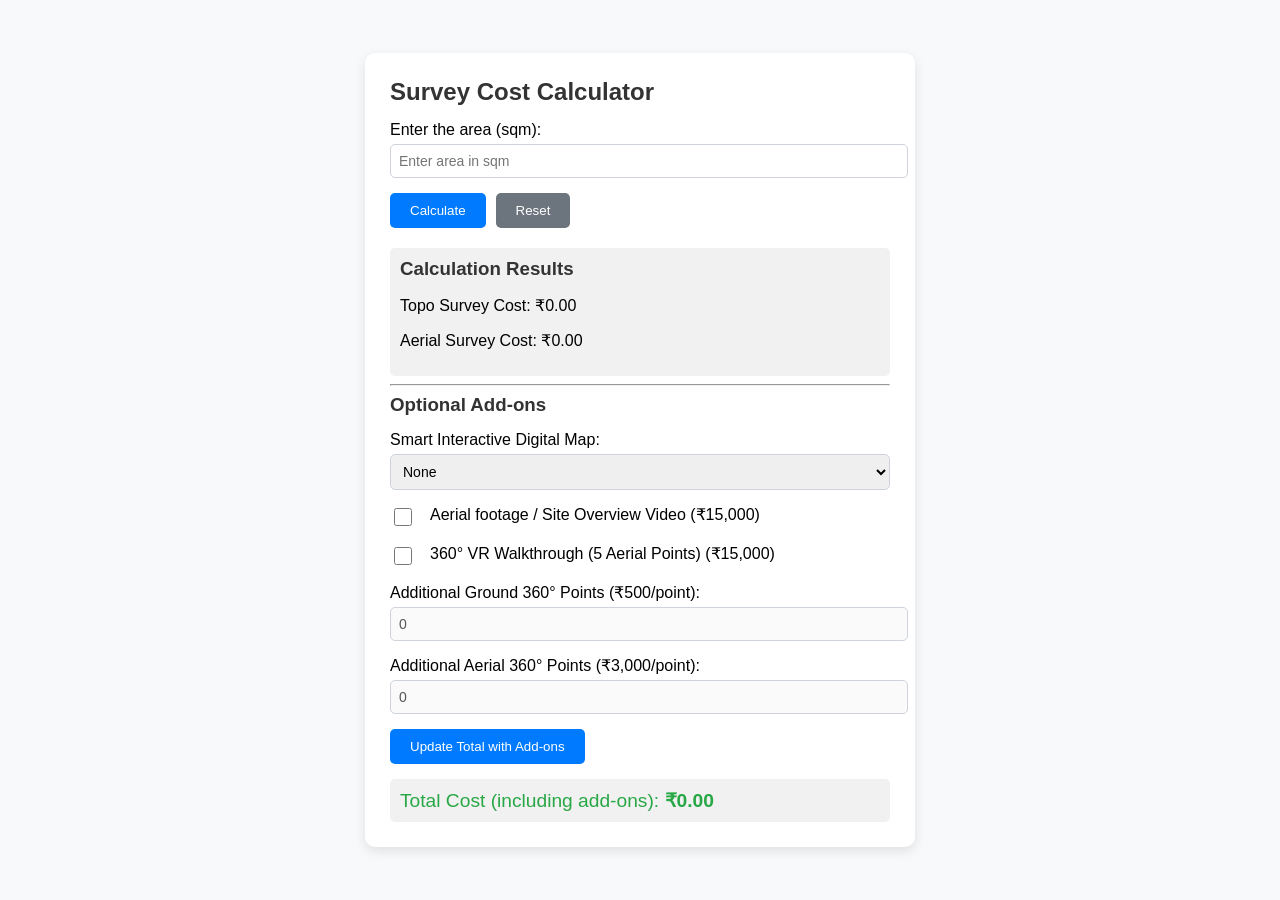
==== advanced.html @ 18efa41d "Add files via upload" ====
<!DOCTYPE html>
<html lang="en">
<head>
    <title>Survey Cost Calculator</title>
    <link rel="stylesheet" href="advanced.css">
</head>
<body>

<div class="calculator-container">
    <h2>Survey Cost Calculator</h2>

    <div class="input-group">
        <label for="area">Enter the area (sqm):</label>
        <input type="number" id="area" placeholder="Enter area in sqm">
    </div>

    <div class="button-group">
        <button onclick="updateTotal()">Calculate</button>
        <button onclick="resetForm()" class="secondary">Reset</button>
    </div>

    <div class="results">
        <h3>Calculation Results</h3>
        <p>Topo Survey Cost: <span id="topoCost">₹0.00</span></p>
        <p>Aerial Survey Cost: <span id="aerialCost">₹0.00</span></p>
    </div>

    <hr>

    <h3>Optional Add-ons</h3>

    <div class="input-group">
        <label for="smartMap">Smart Interactive Digital Map:</label>
        <select id="smartMap">
            <option value="0">None</option>
            <option value="5000">Monthly (₹5,000)</option>
            <option value="25000">6 Months (₹25,000)</option>
            <option value="50000">Yearly (₹50,000)</option>
        </select>
    </div>

    <div class="addon-group">
        <input type="checkbox" id="aerialVideo">
        <label for="aerialVideo">Aerial footage / Site Overview Video (₹15,000)</label>
    </div>

    <div class="addon-group">
        <input type="checkbox" id="vrWalkthrough">
        <label for="vrWalkthrough">360° VR Walkthrough (5 Aerial Points) (₹15,000)</label>
    </div>

    <div class="input-group">
        <label for="groundPoints">Additional Ground 360° Points (₹500/point):</label>
        <input type="number" id="groundPoints" value="0">
    </div>

    <div class="input-group">
        <label for="aerialPoints">Additional Aerial 360° Points (₹3,000/point):</label>
        <input type="number" id="aerialPoints" value="0">
    </div>

    <button onclick="updateTotal()">Update Total with Add-ons</button>

    <div class="total-cost">
        Total Cost (including add-ons): <strong id="totalCost">₹0.00</strong>
    </div>
</div>

<script src="advanced.js"></script>

</body>
</html>
---- advanced.css ----
body {
    font-family: 'Inter', sans-serif;
    background-color: #f8f9fa;
    display: flex;
    justify-content: center;
    align-items: center;
    height: 100vh;
    margin: 0;
}

.calculator-container {
    background: white;
    padding: 25px;
    border-radius: 10px;
    box-shadow: 0 4px 12px rgba(0, 0, 0, 0.1);
    width: 100%;
    max-width: 500px;
}

h2, h3 {
    margin: 0 0 15px;
    color: #333;
}

.input-group, .addon-group {
    margin-bottom: 15px;
}

label {
    display: block;
    font-weight: 500;
    margin-bottom: 5px;
}

input, select {
    width: 100%;
    padding: 8px;
    border: 1px solid #ced4da;
    border-radius: 5px;
    font-size: 14px;
}

.button-group {
    display: flex;
    gap: 10px;
    margin-bottom: 20px;
}

button {
    padding: 10px 20px;
    background-color: #007bff;
    color: white;
    border: none;
    border-radius: 5px;
    cursor: pointer;
}

button.secondary {
    background-color: #6c757d;
}

button:hover {
    opacity: 0.9;
}

.results, .total-cost {
    background: #f1f1f1;
    padding: 10px;
    border-radius: 5px;
    margin-top: 15px;
    font-weight: 500;
}

.total-cost {
    font-size: 1.2rem;
    color: #28a745;
}
.addon-group {
    display: flex;
    align-items: center;
    gap: 10px;
}

.addon-group input[type="checkbox"] {
    width: 18px;
    height: 18px;
    margin-right: 8px;
}
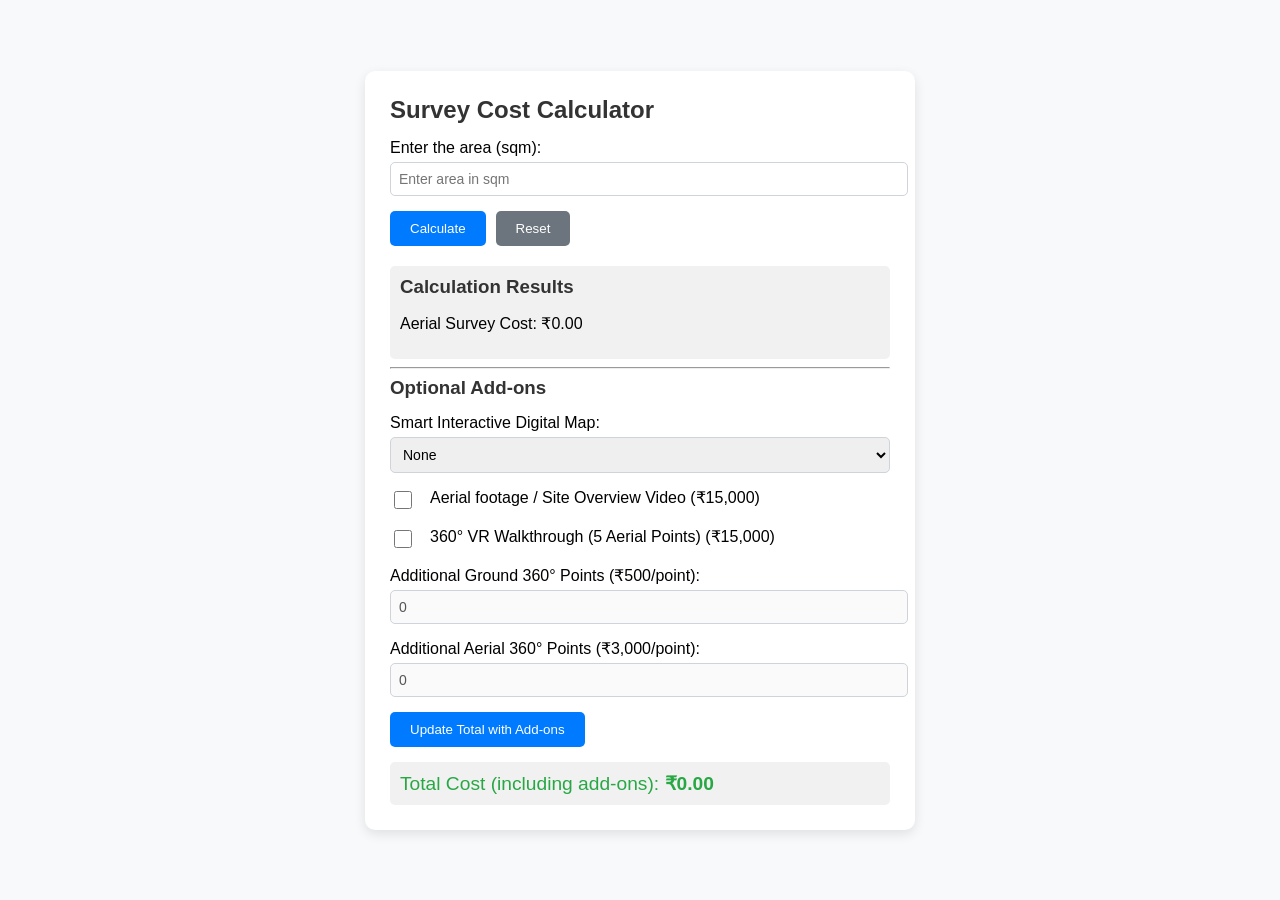
==== commit 77758c5f: "Add files via upload" ====
--- a/advanced.html
+++ b/advanced.html
@@ -21,7 +21,7 @@
 
     <div class="results">
         <h3>Calculation Results</h3>
-        <p>Topo Survey Cost: <span id="topoCost">₹0.00</span></p>
+        <!--<p>Topo Survey Cost: <span id="topoCost">₹0.00</span></p>-->
         <p>Aerial Survey Cost: <span id="aerialCost">₹0.00</span></p>
     </div>
 
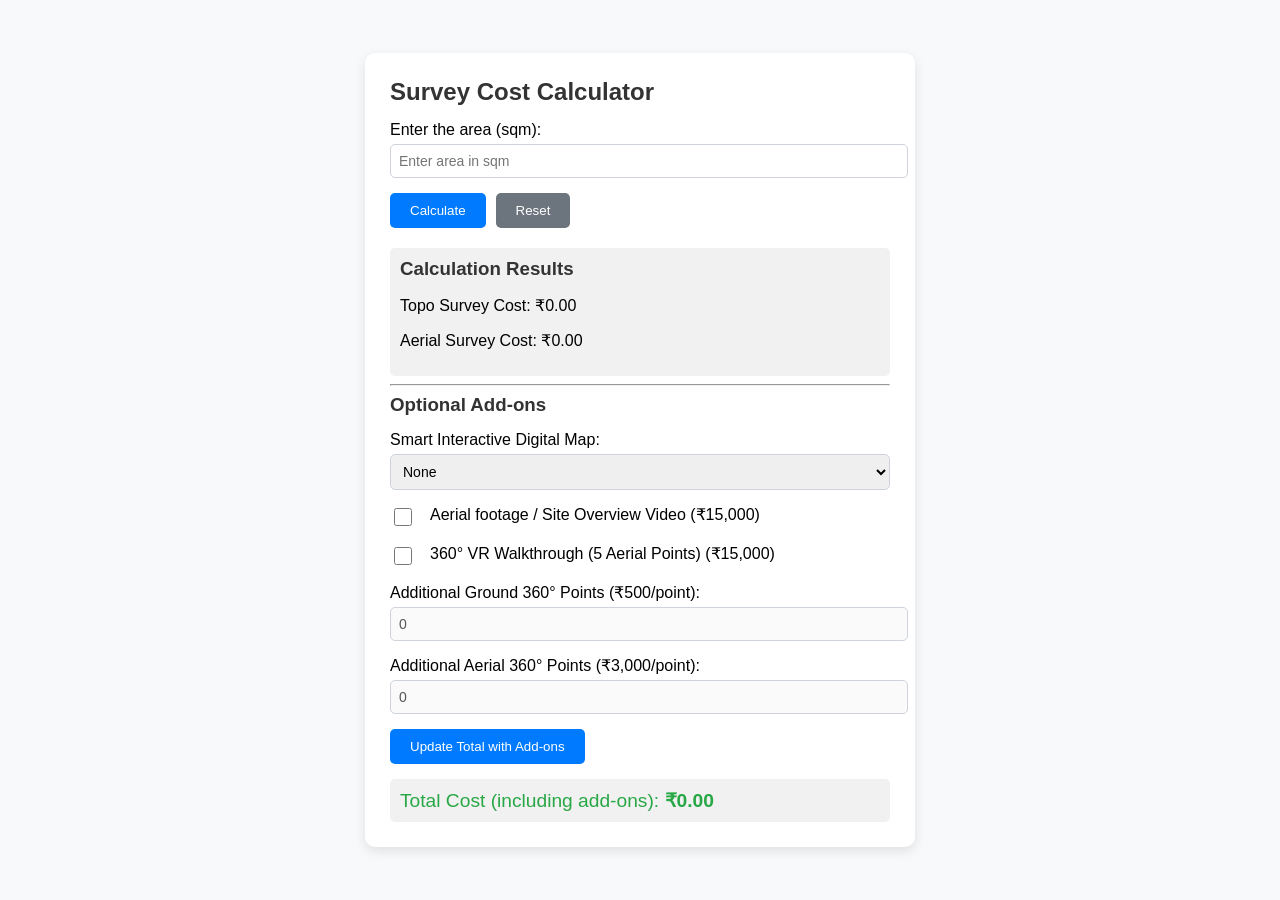
==== commit 881812da: "Add files via upload" ====
--- a/advanced.html
+++ b/advanced.html
@@ -21,7 +21,7 @@
 
     <div class="results">
         <h3>Calculation Results</h3>
-        <!--<p>Topo Survey Cost: <span id="topoCost">₹0.00</span></p>-->
+        <p>Topo Survey Cost: <span id="topoCost">₹0.00</span></p>
         <p>Aerial Survey Cost: <span id="aerialCost">₹0.00</span></p>
     </div>
 
